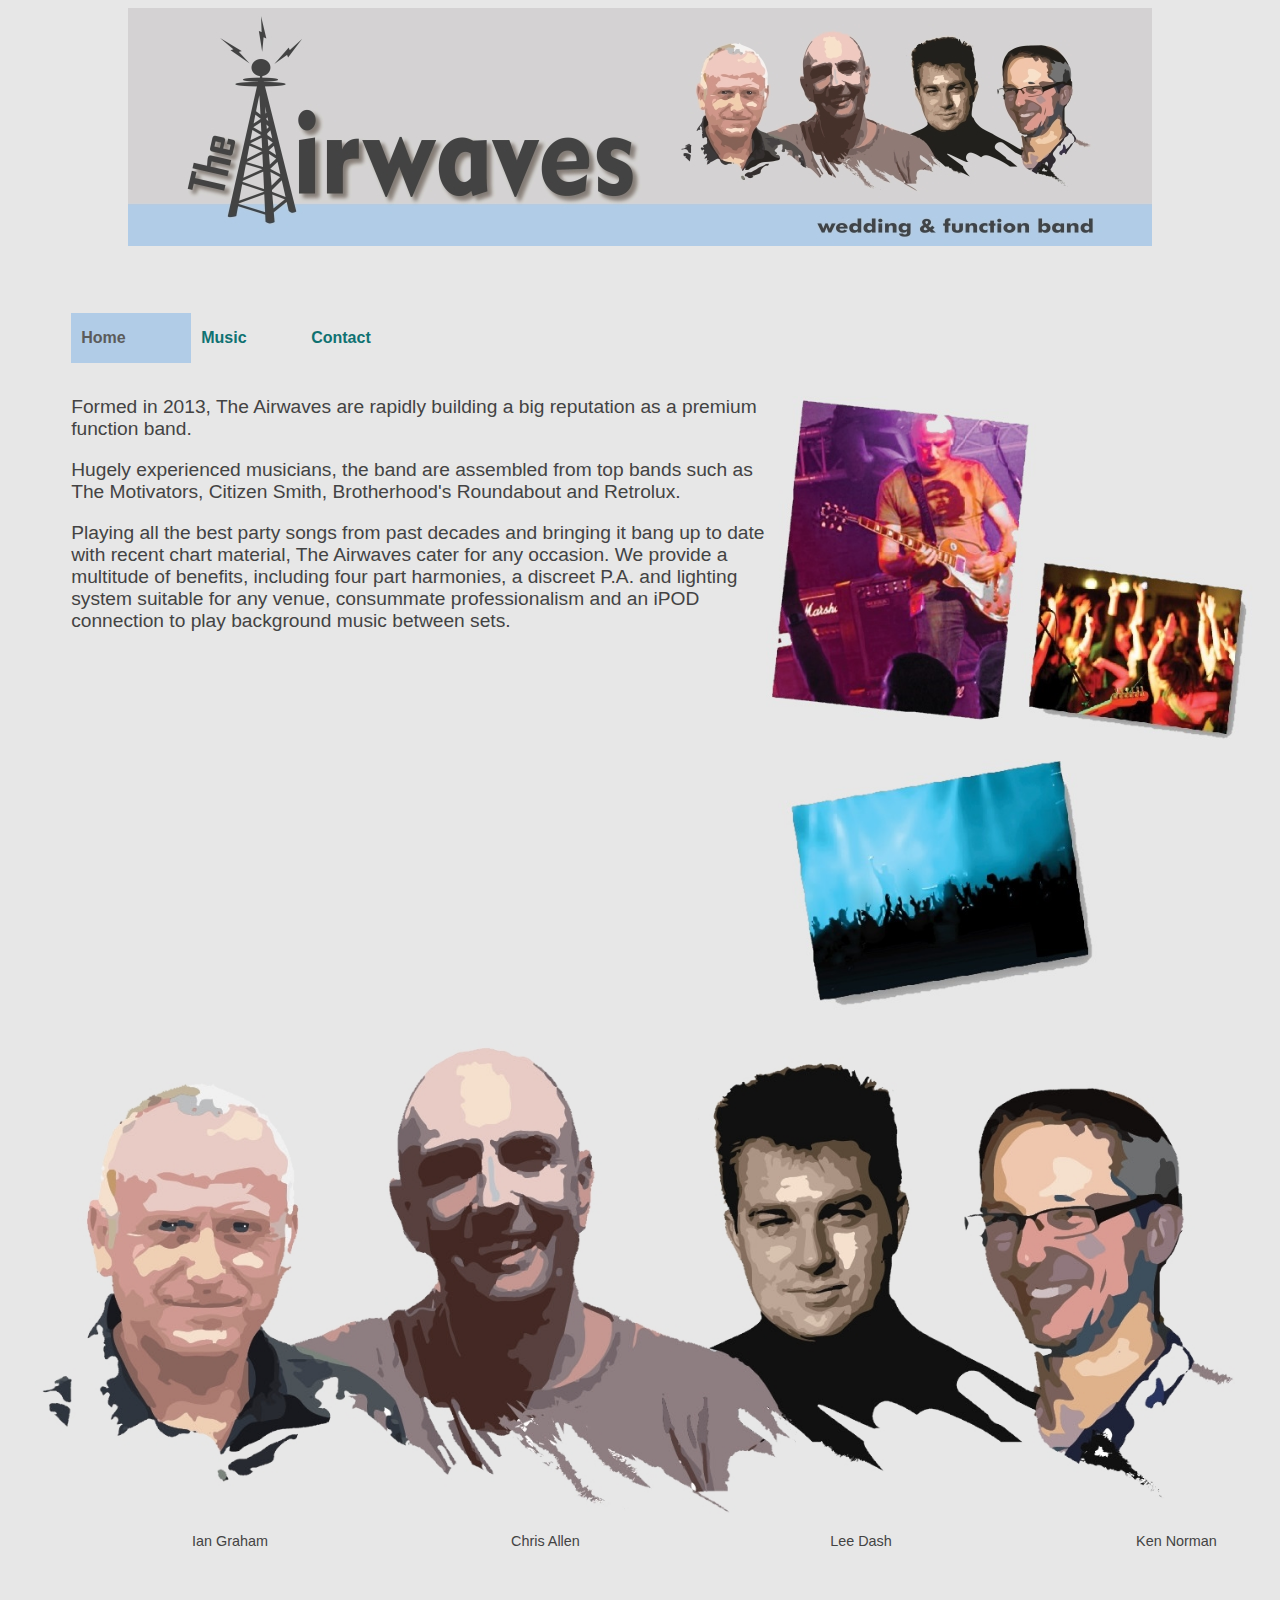
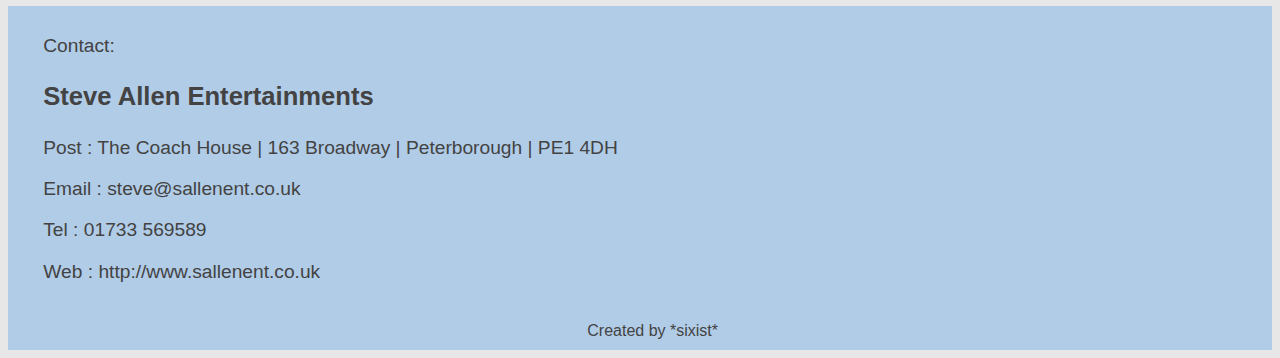
==== index.html @ feee022c "Update contacts" ====
<!DOCTYPE html>
<html lang="en">
<head>
	<meta charset="utf-8">
	<title>The Airwaves: quality covers band</title>

	<link rel="stylesheet" media="screen" href="index.css">
	<!-- link rel="alternate" type="application/rss+xml" title="RSS" href="http://www.sixist.co.uk/theairwaves/theairwaves.xml" -->

	<meta name="viewport" content="width=device-width, initial-scale=1.0">
	<meta name="author" content="Ken Norman">
	<meta name="description" content="The Airwaves, quality function band covering Peterborough, Cambridgeshire, East Anglia, Midlands and beyond. Available for Weddings, Parties, Events, Private Functions, Corporate Functions.">
	<meta name="keywords" content="The Airwaves, covers band, Peterborough, Cambridgeshire, East Anglia, Midlands, Weddings, Wedding Band, Parties, Party Band, Functions, Function Band, Corporate, Events, Musicians, Covers">
	<meta name="robots" content="all">
	<meta name="google-site-verification" content="VpuwX9I2Y4WGInNwHnpfDBQYo2YMrxMNmH8uTpbC2WM" />
</head>


<body class="tc-index" id="css-tc-body">

	<div class="intrologo" id="tc-intrologo">
	<center>
		<img src="TheAirwavesTopBanner.jpg" alt="The Airwaves">
	</center>
	</div>

	<div class="navheader" id="tc-navheader">
		<ul class="navmenu" id="tc-navmenu">
			<li id="home"><a href="index.html"><b>Home</b></a></li>
			<!--li id="diary"><a href="diary.html"><b>Diary</b></a></li-->
			<li id="tracklist"><a href="tracklist.html"><b>Music</b></a></li>
			<li id="contact"><a href="contact.html"><b>Contact</b></a></li>
		</ul>
	</div>
	
	<section class="intro" id="tc-intro" role="banner">
		<header>
			<p>&nbsp;</p>
			<p>&nbsp;</p>
			<div class="introsidebar" id="tc-introsidebar">
				<img src="TheAirwavesLogoSideFill.jpg" alt="The Airwaves">
			</div>
			<div class="introtext" id="tc-introtext">
				<p>
				Formed in 2013, The Airwaves are rapidly building a big 
				reputation as a premium function band. 
				</p>
				<p>
				Hugely experienced musicians, the band are assembled from top bands 
				such as The Motivators, Citizen Smith, 
				<a href="http://www.brotherhoodsroundabout.co.uk/" class="links-name">Brotherhood's Roundabout</a> and 
				<a href="http://www.retrolux.co.uk/" class="links-name">Retrolux</a>. 
				</p>
				<p>
				Playing all the best party songs from past decades and bringing it 
				bang up to date with recent chart material, The Airwaves cater
				for any occasion. We provide a multitude of benefits, including four part harmonies, 
				a discreet P.A. and lighting system suitable for any venue, consummate 
				professionalism and an iPOD connection to play background music between sets.
				</p>
			</div>
		</header>
	</section>
 

	<div class="introlower" id="tc-introlower">
		<img src="TheAirwavesLowerBanner.jpg" alt="The Airwaves">
	</div>

	<div role="article">
		<table id="tc-bandmembers">
			<tr>
				<td>Ian Graham</td>
				<td>Chris Allen</td>
				<td>Lee Dash</td>
				<td>Ken Norman</td>
			</tr>
		</table>
	</div>

   <br />

 	<div id="tc-footerblockbreak">
		<br />
		<br />
	</div>

	<div id="tc-footerblockouter">
		<div id="tc-footerblock" role="navigation">
			<p>Contact: </p>
			<a name="contact"></a>
			<h3>Steve Allen Entertainments</h3>
			<p>Post : The Coach House | 163 Broadway | Peterborough | PE1 4DH</p>
			<p>Email : <a href="mailto:steve@sallenent.co.uk">steve@sallenent.co.uk</a></p>
			<p>Tel : 01733 569589</p>
			<p>Web : <a href="http://www.sallenent.co.uk">http://www.sallenent.co.uk</a></p>
		</div>
		<div class="infofooter" id="tc-infofooter" role="complementary">
			<footer>
				<a href="http://sixist.co.uk" title="Copyright (C) *sixist*, 2014" class="tc-footer-html">Created by *sixist*</a>
			</footer>
		</div>
	</div>

<script type="text/javascript" src="jquery-2.1.0.js"></script>
<script type="text/javascript" src="sixistLibrary.js"></script>
<script type="text/javascript" src="theairwaves-diary.js"></script>
<script type="text/javascript" src="theairwaves-index.js"></script>

</body>
</html>
---- index.css ----
html {
	background: #E7E7E7; 
}

header {
    display: block;
}

#tc-introwrapper {
	float:left; 
	width 100%;
}

.intro, .introtext { 
    color: #434343;
}

.intro p, .introtext p  { 
	font-size: 1.2em;
	font-family:  Trebuchet, Verdana, Helvetica, Arial, sans-serif;
    color: #434343;
    padding-left: 5%; 
}

.intrologo { 
	background: #E7E7E7;
}

.intrologo img{ 
    max-width: 100%;
}

.introsidebar img { 
    width: 40%;
    height: 40%;
    float : right;
}

.links-name, .links-name:link, .links-name:visited { 
    text-decoration:none;
	color: #434343;
}
.links-name:hover, .links-name:focus{ 
	color: lightblue;
}

#tc-trackList2 { 
	font-size: 1.4em;
	font-family:  Trebuchet, Verdana, Helvetica, Arial, sans-serif;
    color: #434343;
    padding-left: 5%; 
	border: none;
}


.introlower img{ 
    width: 100%;
    max-width: 100%;
}

.navmenu {
	font-size: 1.0em;
	font-family:  Trebuchet, Verdana, Helvetica, Arial, sans-serif;
    padding: 0; 
    margin: 5%; 
    list-style: none;
}
.navmenu li {
    float:left; 
}
.navmenu li a b {
    display:block; 
    width:90px; 
    line-height:40px; 
    padding:5px 10px 5px 10px; 
    color: #107272;
    cursor:pointer;
    text-decoration:none;
}


.navmenu a:hover b:hover {
    color: #5B5B5B;
}

.tc-index #tc-navmenu #home a b, 
.tc-diary #tc-navmenu #diary a b, 
.tc-tracklist #tc-navmenu #tracklist a b, 
.tc-contact #tc-navmenu #contact a b{
    background: #B1CCE7;
    color: #5B5B5B;
    width:100px;
}


#tc-bandmembers {
    margin-left: 5%;
	font-size: 0.9em;
	font-family:  Trebuchet, Verdana, Helvetica, Arial, sans-serif;
    color: #434343;
    width: 100%;
    max-width: 100%;
}
#tc-bandmembers  td {
	text-align: center; 
    width:25%;
}

#tc-infoaudio  {
    margin-left: 5%;
	font-size: 1.2em;
	font-family:  Trebuchet, Verdana, Helvetica, Arial, sans-serif;
}
#tc-infoaudio a, a:link { 
    text-decoration:none;
	color: #434343;
}
#tc-infoaudio a:hover, a:focus { 
	color: #5B5B5B;
}
#player {
	width:40%;
	height:50px;
}
#videoplayer {
	width:40%;
}

.infofooter { 
	text-align: center; 
}


#tc-footerblockouter { 
    background: #B1CCE7; 
}

#tc-footerblock, #tc-infofooter { 
	font-size: 1.0em;
	font-family: Impact, Helvetica, Arial, sans-serif;
    background: #B1CCE7; 
    margin-left: 2%;
    padding:10px 10px 10px 10px; 
}
#tc-footerblock h3 { 
	font-size: 1.6em;
	font-family: Impact, Helvetica, Arial, sans-serif;
	color: #434343;
}
#tc-footerblock  p { 
	font-size: 1.2em;
	font-family: Impact, Helvetica, Arial, sans-serif;
	color: #434343;
}
#tc-footerblock a, a:link { 
    text-decoration:none;
	color: #434343;
}
#tc-footerblock a:hover, a:focus{ 
	color: #5B5B5B;
}

#tc-infofooter a, a:link { 
    text-decoration:none;
	color: #434343;
}
#tc-infofooter a:hover, a:focus { 
	color: #5B5B5B;
}
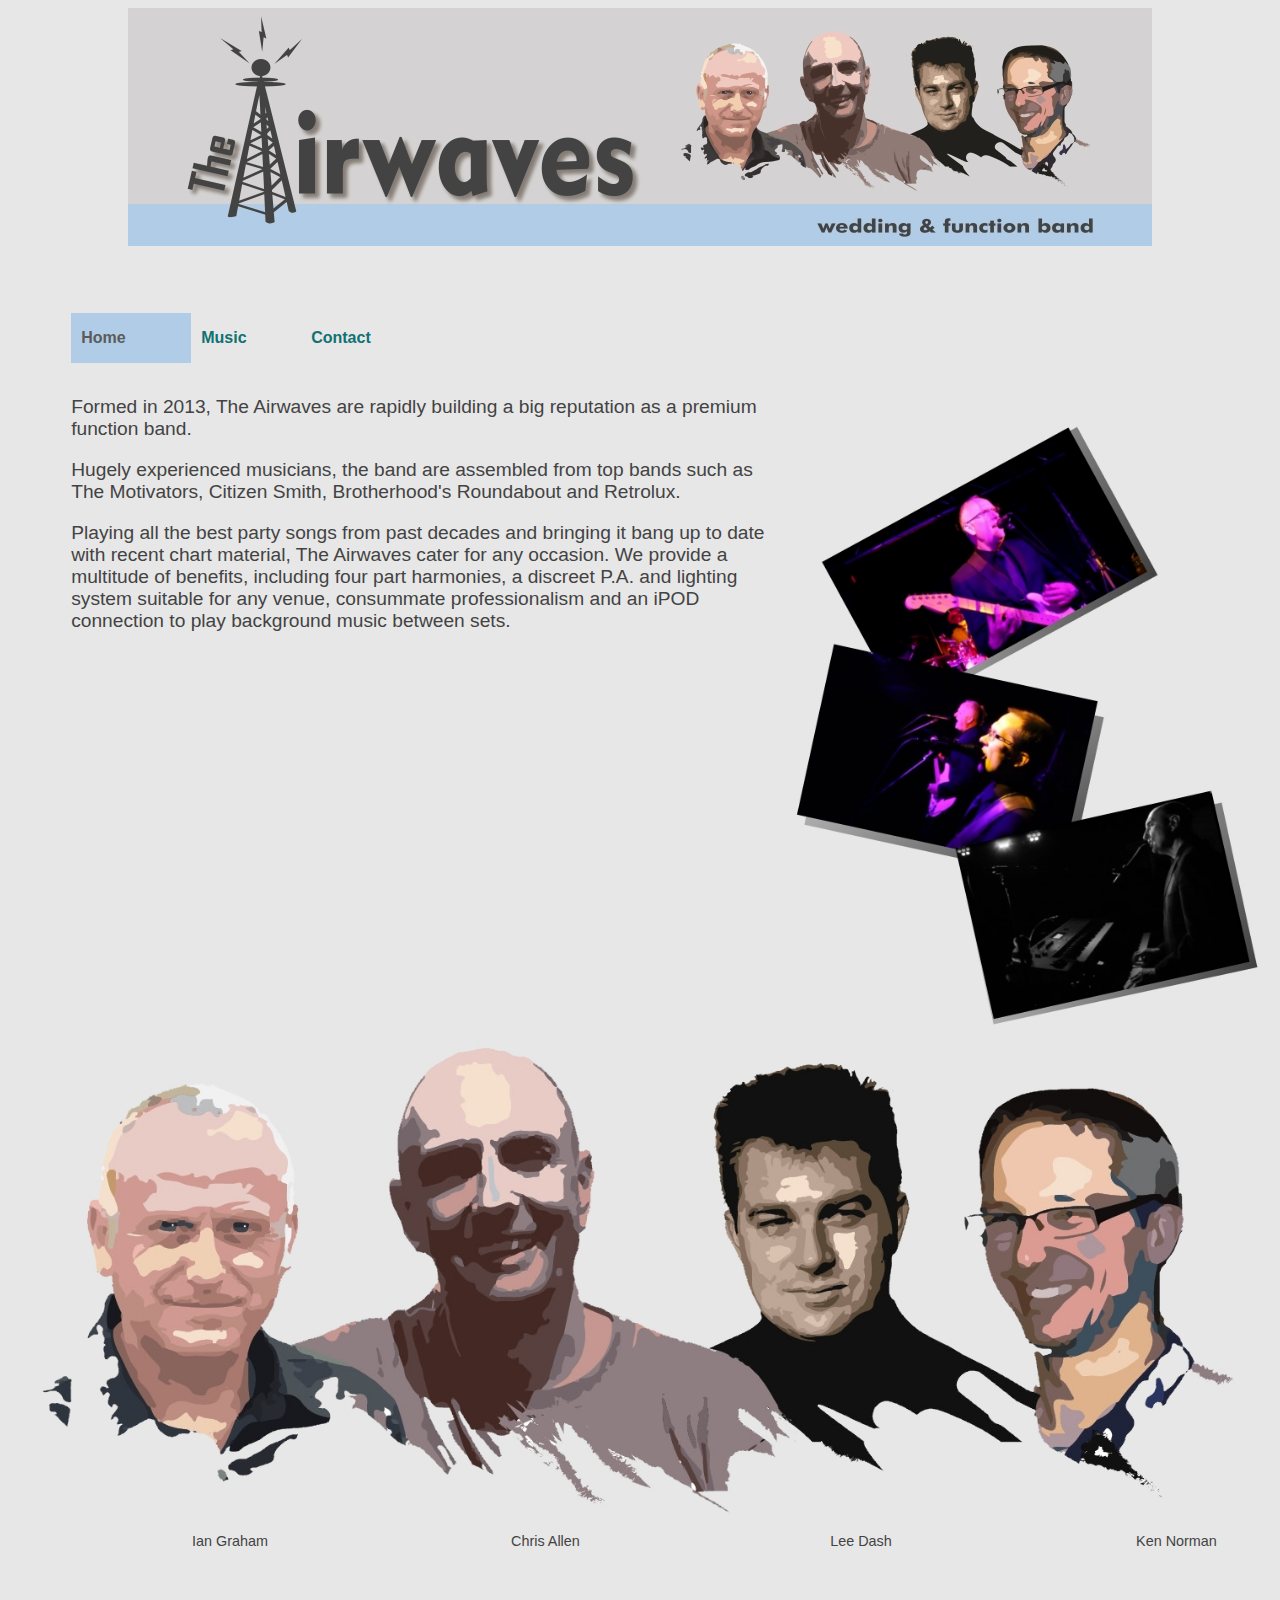
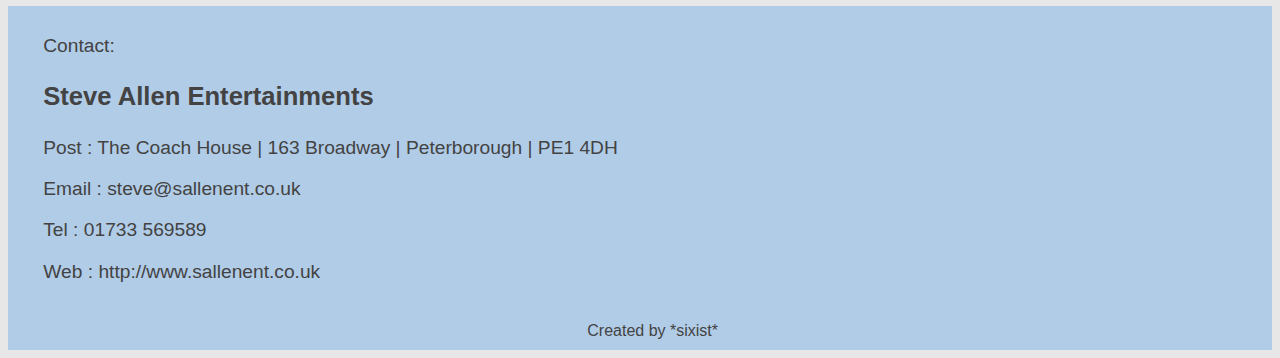
==== commit 1de9b99f: "New pics" ====
--- a/index.html
+++ b/index.html
@@ -38,7 +38,7 @@
 			<p>&nbsp;</p>
 			<p>&nbsp;</p>
 			<div class="introsidebar" id="tc-introsidebar">
-				<img src="TheAirwavesLogoSideFill.jpg" alt="The Airwaves">
+				<img src="SideFill1.jpg" alt="The Airwaves">
 			</div>
 			<div class="introtext" id="tc-introtext">
 				<p>
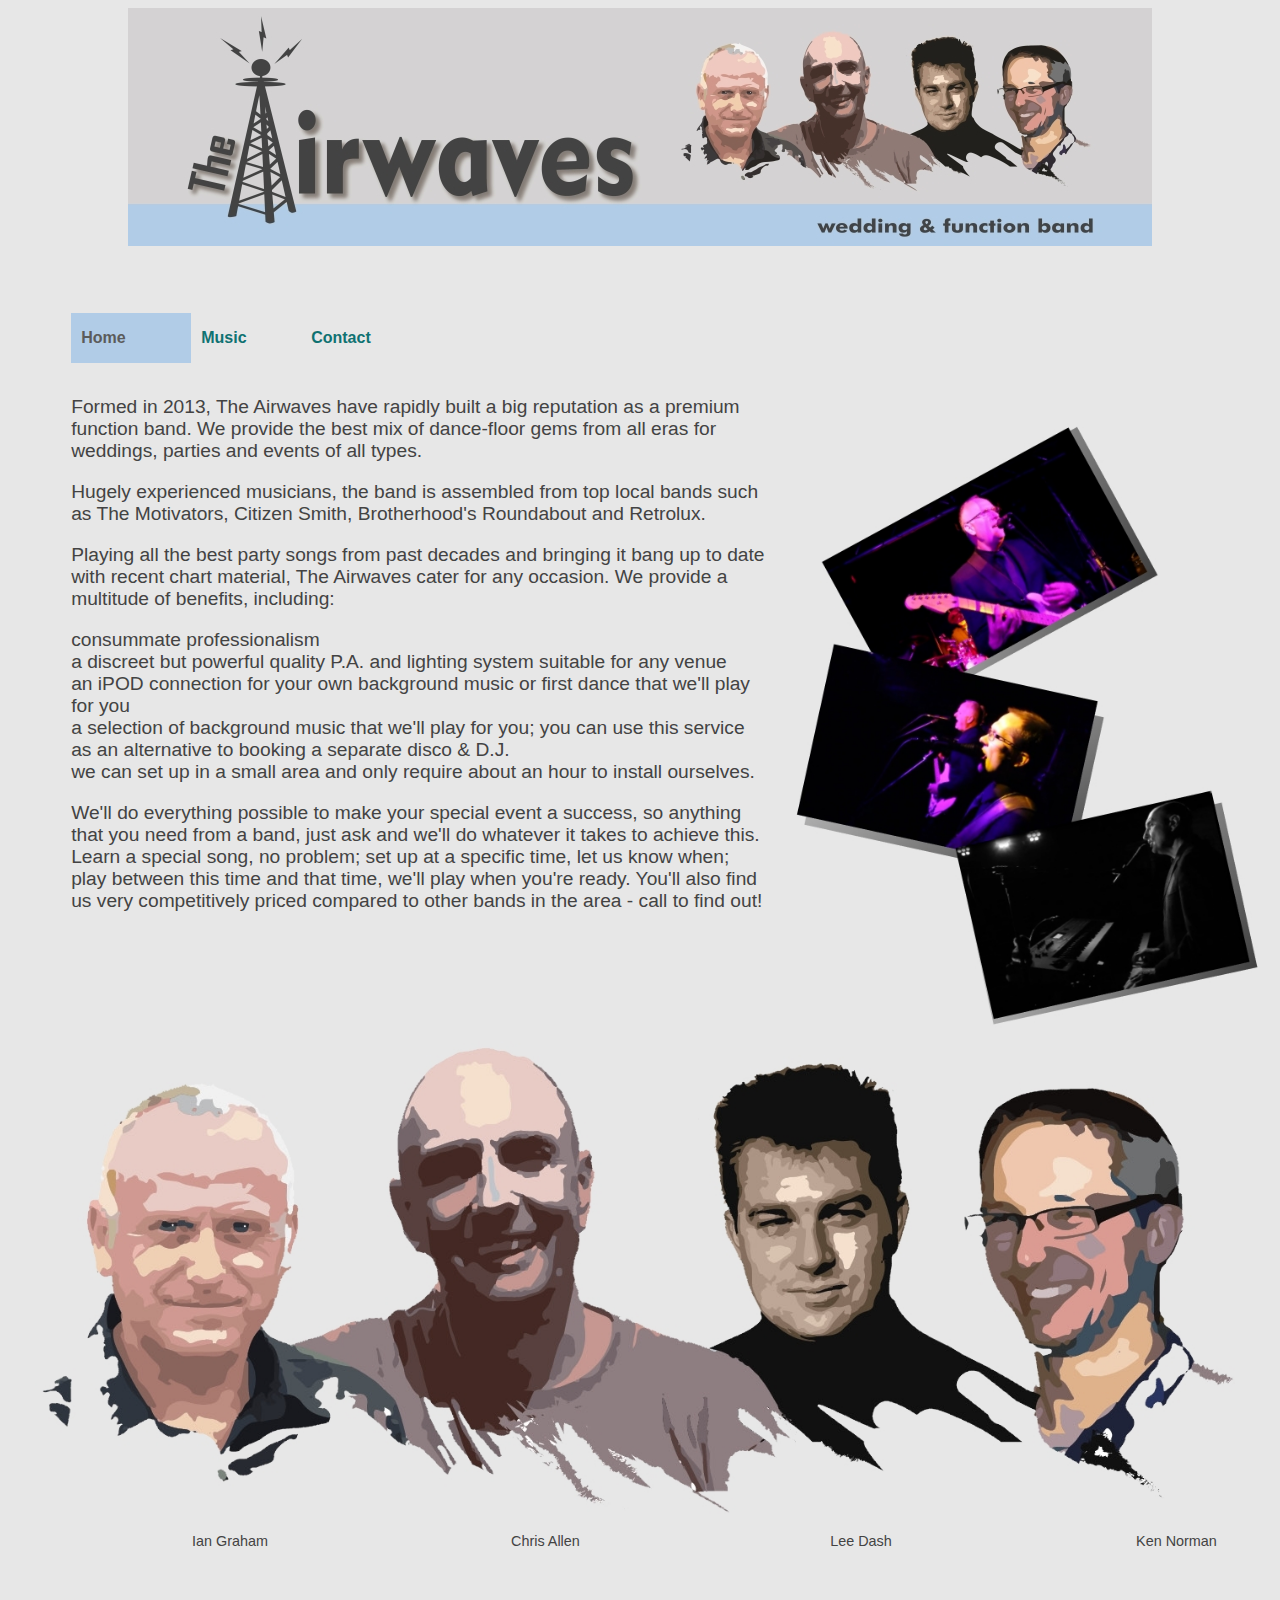
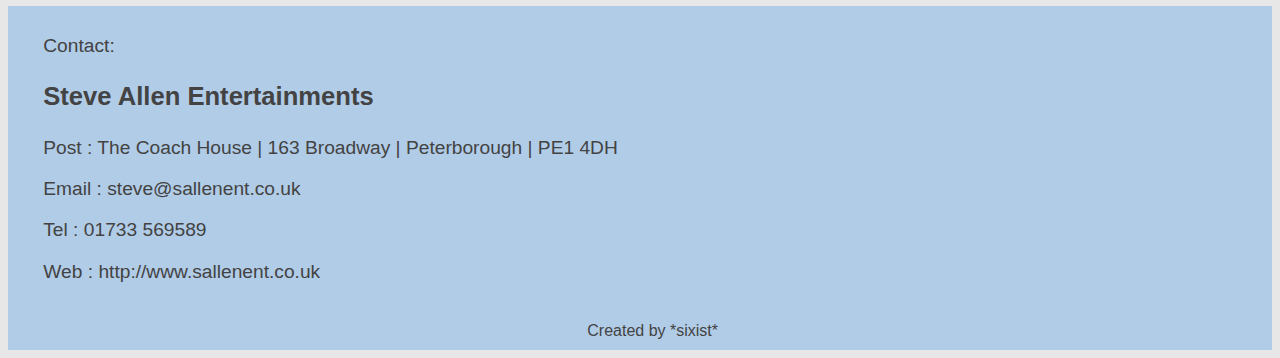
==== commit 18435fe1: "more info" ====
--- a/index.html
+++ b/index.html
@@ -42,11 +42,11 @@
 			</div>
 			<div class="introtext" id="tc-introtext">
 				<p>
-				Formed in 2013, The Airwaves are rapidly building a big 
-				reputation as a premium function band. 
+				Formed in 2013, The Airwaves have rapidly built a big reputation as a premium function band. 
+				We provide the best mix of dance-floor gems from all eras for weddings, parties and events of all types.
 				</p>
 				<p>
-				Hugely experienced musicians, the band are assembled from top bands 
+				Hugely experienced musicians, the band is assembled from top local bands 
 				such as The Motivators, Citizen Smith, 
 				<a href="http://www.brotherhoodsroundabout.co.uk/" class="links-name">Brotherhood's Roundabout</a> and 
 				<a href="http://www.retrolux.co.uk/" class="links-name">Retrolux</a>. 
@@ -54,9 +54,19 @@
 				<p>
 				Playing all the best party songs from past decades and bringing it 
 				bang up to date with recent chart material, The Airwaves cater
-				for any occasion. We provide a multitude of benefits, including four part harmonies, 
-				a discreet P.A. and lighting system suitable for any venue, consummate 
-				professionalism and an iPOD connection to play background music between sets.
+				for any occasion. 
+				We provide a multitude of benefits, including:
+				<li>consummate professionalism</li>
+				<li>a discreet but powerful quality P.A. and lighting system suitable for any venue</li>
+				<li>an iPOD connection for your own background music or first dance that we'll play for you</li>
+				<li>a selection of background music that we'll play for you; you can use this service as an alternative to booking a separate disco & D.J.</li>
+				<li>we can set up in a small area and only require about an hour to install ourselves. </li>
+				</p>
+				<p>
+				We'll do everything possible to make your special event a success, so anything that you need from a band, just ask
+				and we'll do whatever it takes to achieve this. Learn a special song, no problem; set up at a specific time, let us know when; 
+				play between this time and that time, we'll play when you're ready. 
+				You'll also find us very competitively priced compared to other bands in the area - call to find out!
 				</p>
 			</div>
 		</header>
--- a/index.css
+++ b/index.css
@@ -16,7 +16,7 @@
     color: #434343;
 }
 
-.intro p, .introtext p  { 
+.intro p, .introtext p , .introtext li { 
 	font-size: 1.2em;
 	font-family:  Trebuchet, Verdana, Helvetica, Arial, sans-serif;
     color: #434343;
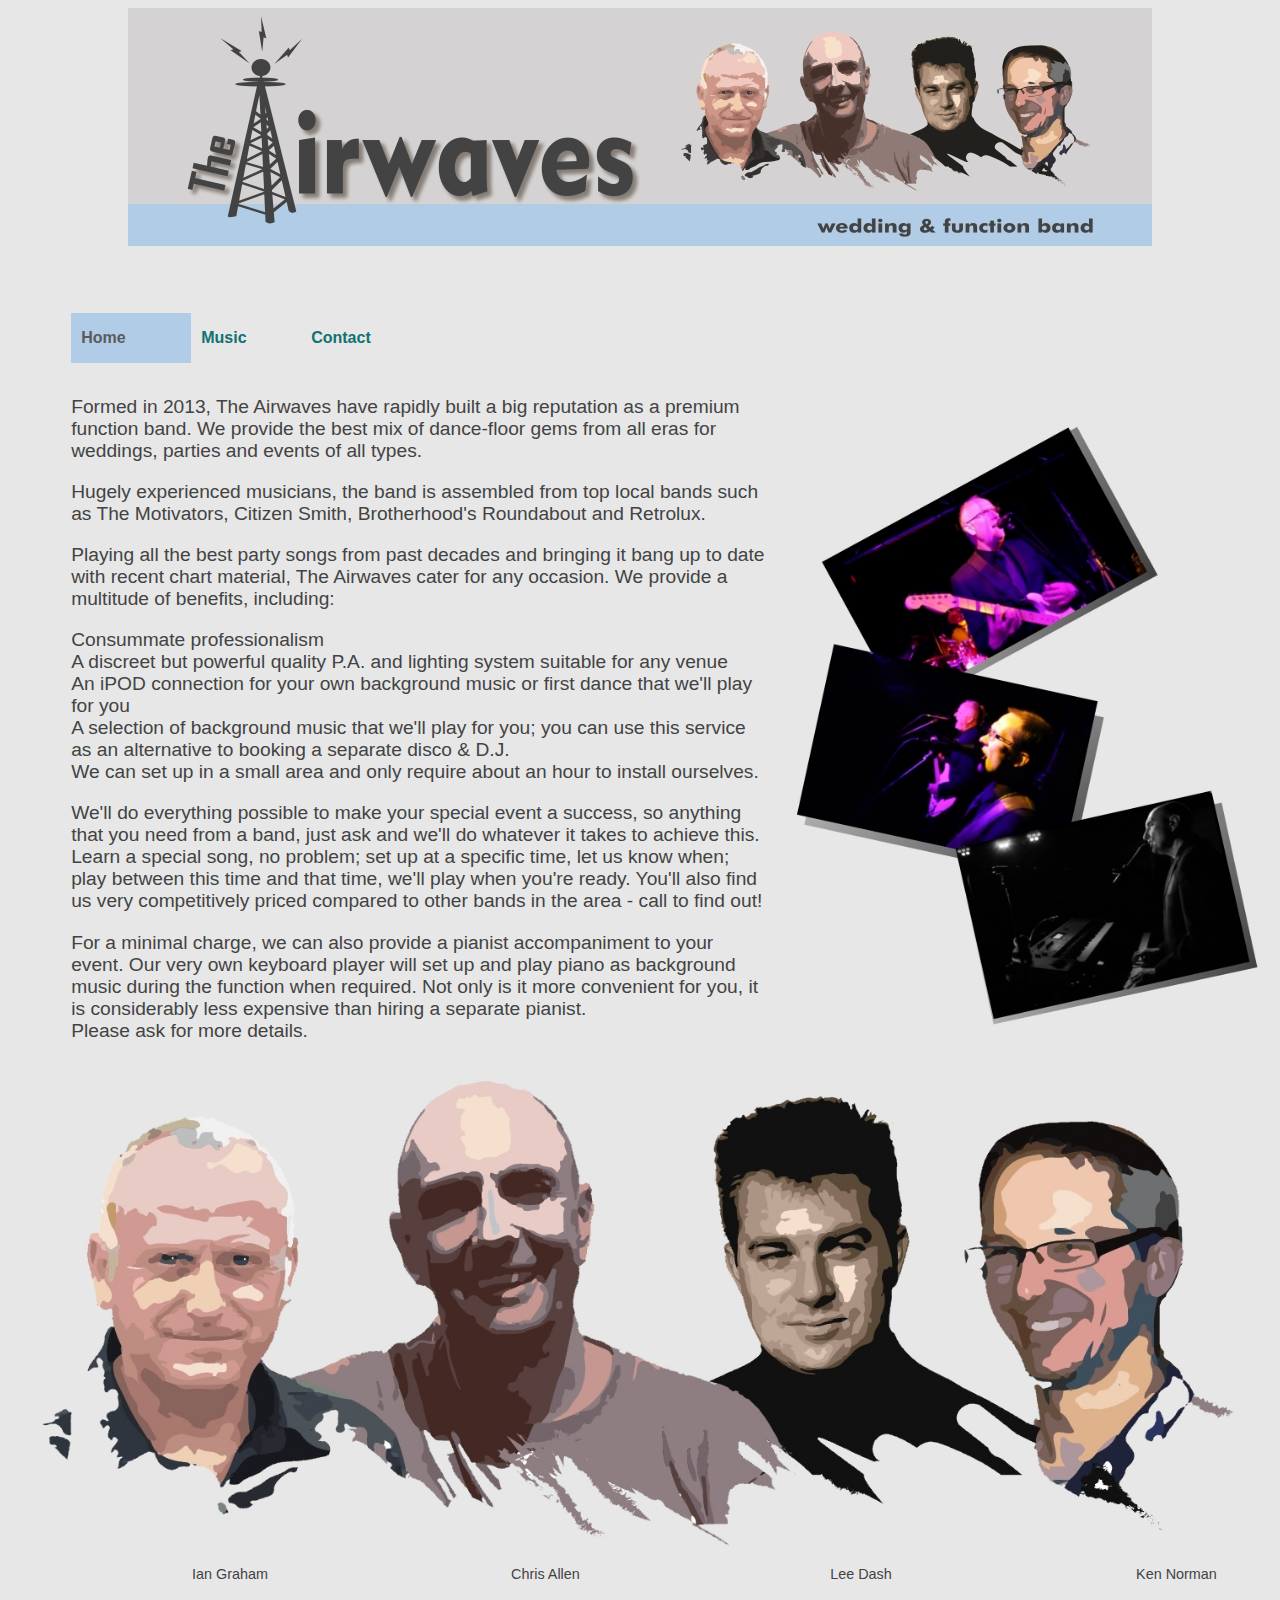
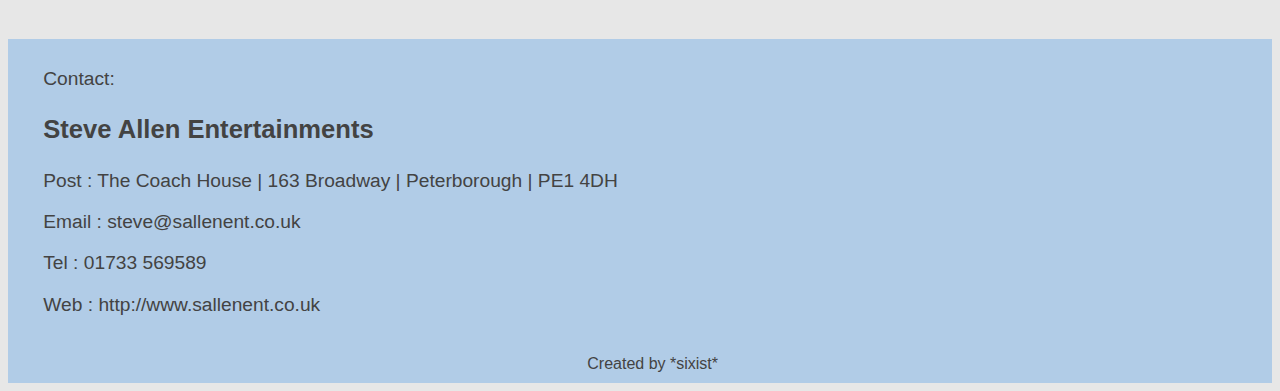
==== commit fc9d1fe1: "Pianner" ====
--- a/index.html
+++ b/index.html
@@ -56,17 +56,23 @@
 				bang up to date with recent chart material, The Airwaves cater
 				for any occasion. 
 				We provide a multitude of benefits, including:
-				<li>consummate professionalism</li>
-				<li>a discreet but powerful quality P.A. and lighting system suitable for any venue</li>
-				<li>an iPOD connection for your own background music or first dance that we'll play for you</li>
-				<li>a selection of background music that we'll play for you; you can use this service as an alternative to booking a separate disco & D.J.</li>
-				<li>we can set up in a small area and only require about an hour to install ourselves. </li>
+				<li>Consummate professionalism</li>
+				<li>A discreet but powerful quality P.A. and lighting system suitable for any venue</li>
+				<li>An iPOD connection for your own background music or first dance that we'll play for you</li>
+				<li>A selection of background music that we'll play for you; you can use this service as an alternative to booking a separate disco & D.J.</li>
+				<li>We can set up in a small area and only require about an hour to install ourselves.</li>
 				</p>
 				<p>
 				We'll do everything possible to make your special event a success, so anything that you need from a band, just ask
 				and we'll do whatever it takes to achieve this. Learn a special song, no problem; set up at a specific time, let us know when; 
 				play between this time and that time, we'll play when you're ready. 
 				You'll also find us very competitively priced compared to other bands in the area - call to find out!
+				</p>
+				<p>
+				For a minimal charge, we can also provide a pianist accompaniment to your event. Our very own keyboard player will 
+				set up and play piano as background music during the function when required. Not only is it more convenient for you, 
+				it is considerably less expensive than hiring a separate pianist.<br/>
+				Please ask for more details.				
 				</p>
 			</div>
 		</header>
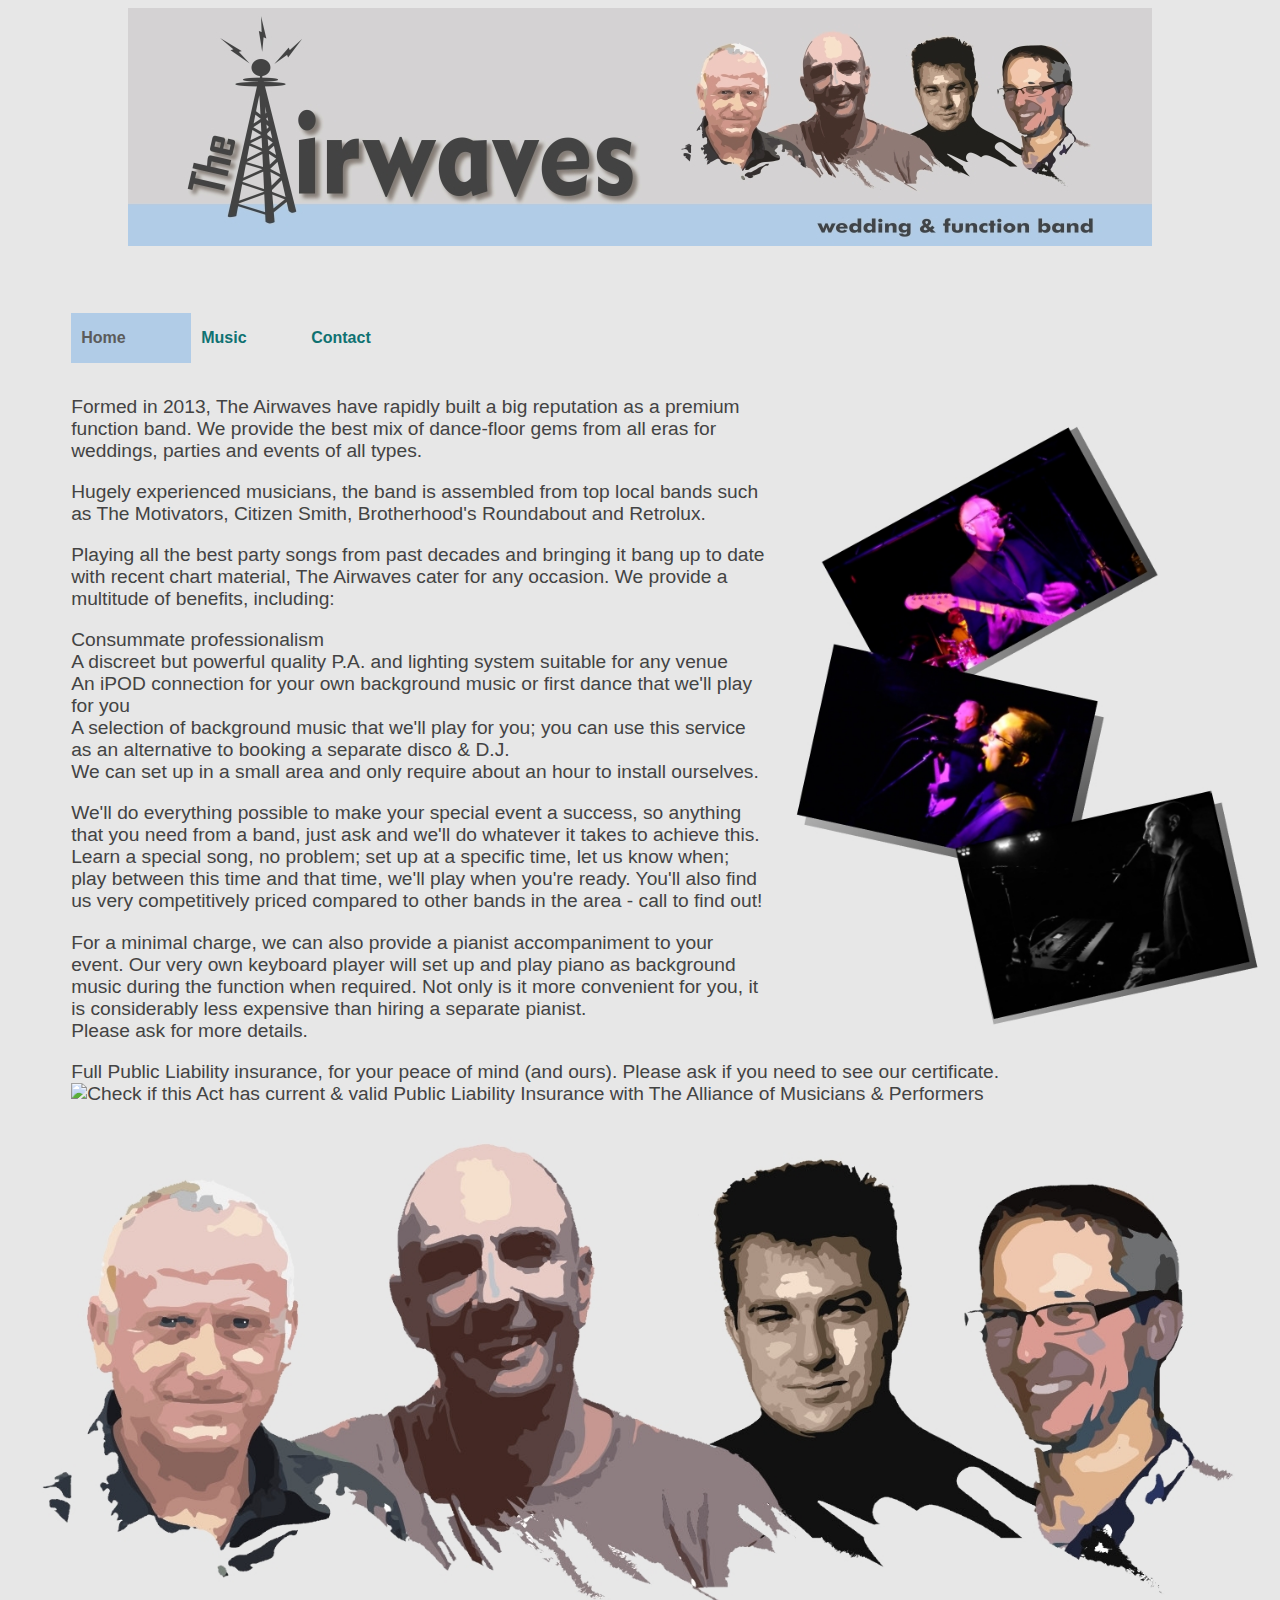
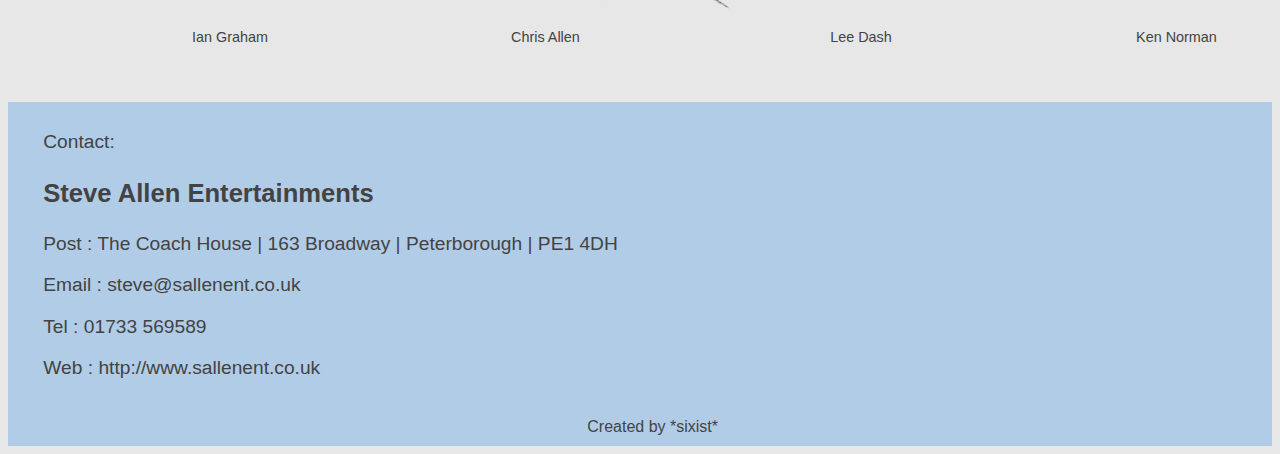
==== commit 11ffde87: "New vids, PLI Cert" ====
--- a/index.html
+++ b/index.html
@@ -74,6 +74,12 @@
 				it is considerably less expensive than hiring a separate pianist.<br/>
 				Please ask for more details.				
 				</p>
+				<p>
+				Full Public Liability insurance, for your peace of mind (and ours). Please ask if you need to see our certificate.
+<a href="http://www.ampband.co.uk/verify.php" target="_blank"><span style="text-decoration:none">
+<img style="border:0px" width="160" height="60" src="http://www.ampband.co.uk/secure/images/plivalidator_grey.gif"
+alt="Check if this Act has current & valid Public Liability Insurance with The Alliance of Musicians & Performers"></span></a>
+				</p>
 			</div>
 		</header>
 	</section>
--- a/index.css
+++ b/index.css
@@ -112,13 +112,16 @@
 	font-size: 1.2em;
 	font-family:  Trebuchet, Verdana, Helvetica, Arial, sans-serif;
 }
-#tc-infoaudio a, a:link { 
+#tc-infoaudio a { 
     text-decoration:none;
-	color: #434343;
+	color: #107272;
 }
-#tc-infoaudio a:hover, a:focus { 
-	color: #5B5B5B;
+
+#tc-infoaudio a:hover, a:link { 
+    text-decoration:none;
+	color: #308282;
 }
+
 #player {
 	width:40%;
 	height:50px;
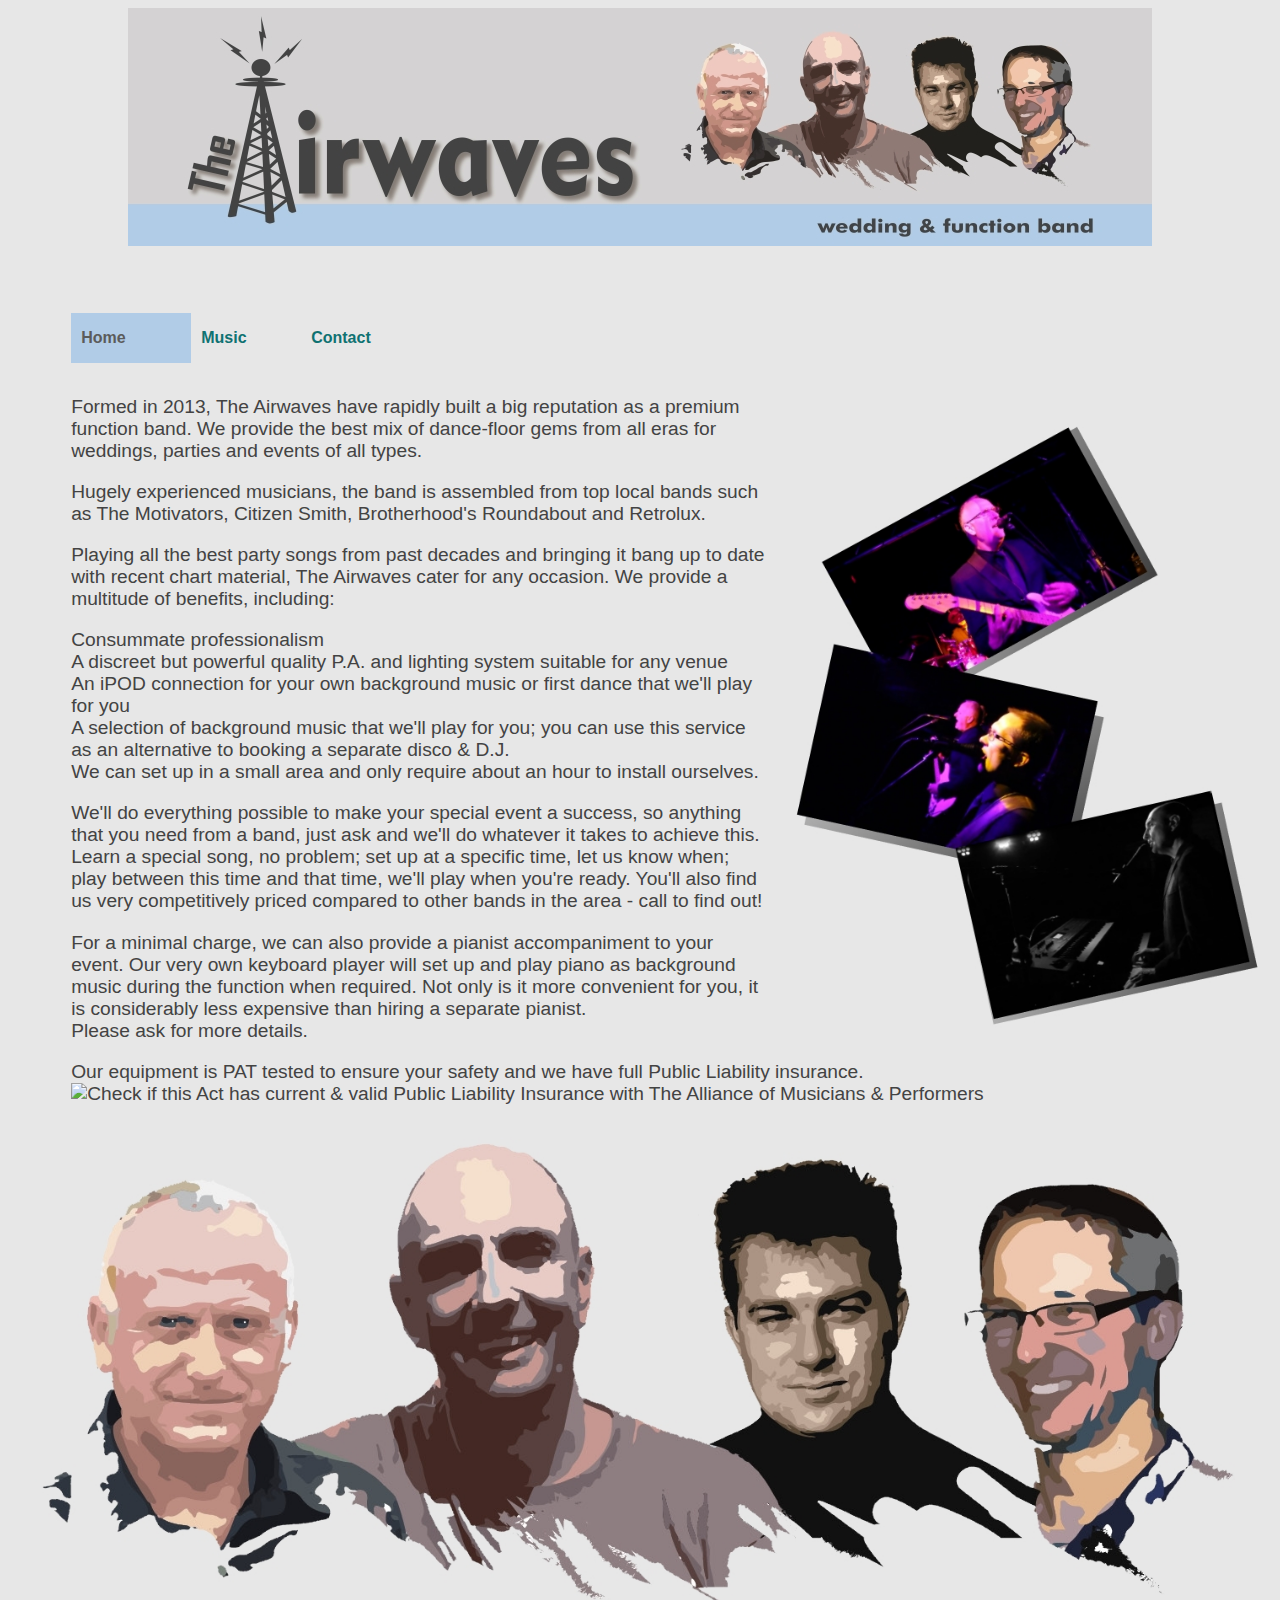
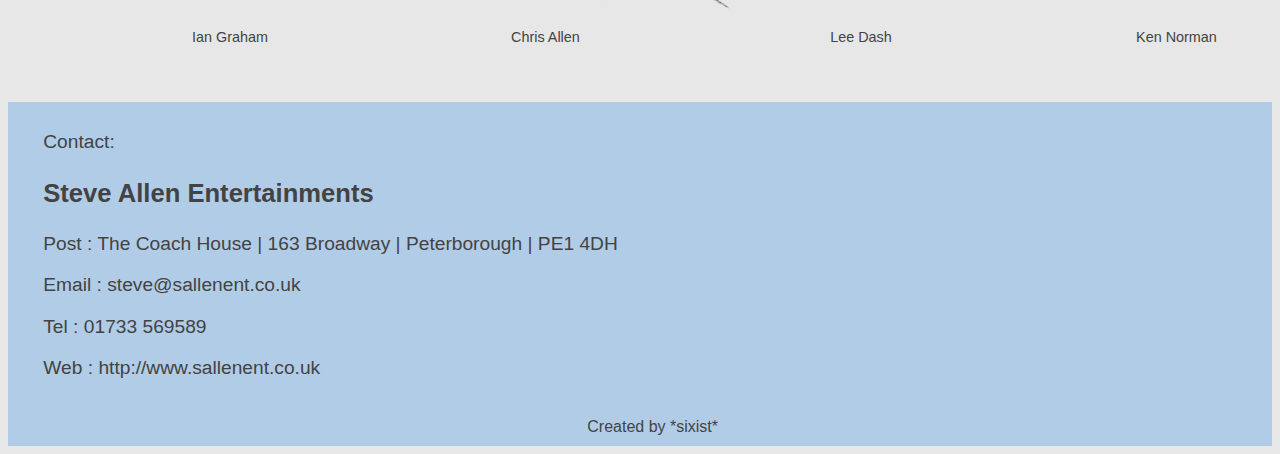
==== commit c4e73a62: "pat" ====
--- a/index.html
+++ b/index.html
@@ -75,7 +75,7 @@
 				Please ask for more details.				
 				</p>
 				<p>
-				Full Public Liability insurance, for your peace of mind (and ours). Please ask if you need to see our certificate.
+				Our equipment is PAT tested to ensure your safety and we have full Public Liability insurance.
 <a href="http://www.ampband.co.uk/verify.php" target="_blank"><span style="text-decoration:none">
 <img style="border:0px" width="160" height="60" src="http://www.ampband.co.uk/secure/images/plivalidator_grey.gif"
 alt="Check if this Act has current & valid Public Liability Insurance with The Alliance of Musicians & Performers"></span></a>
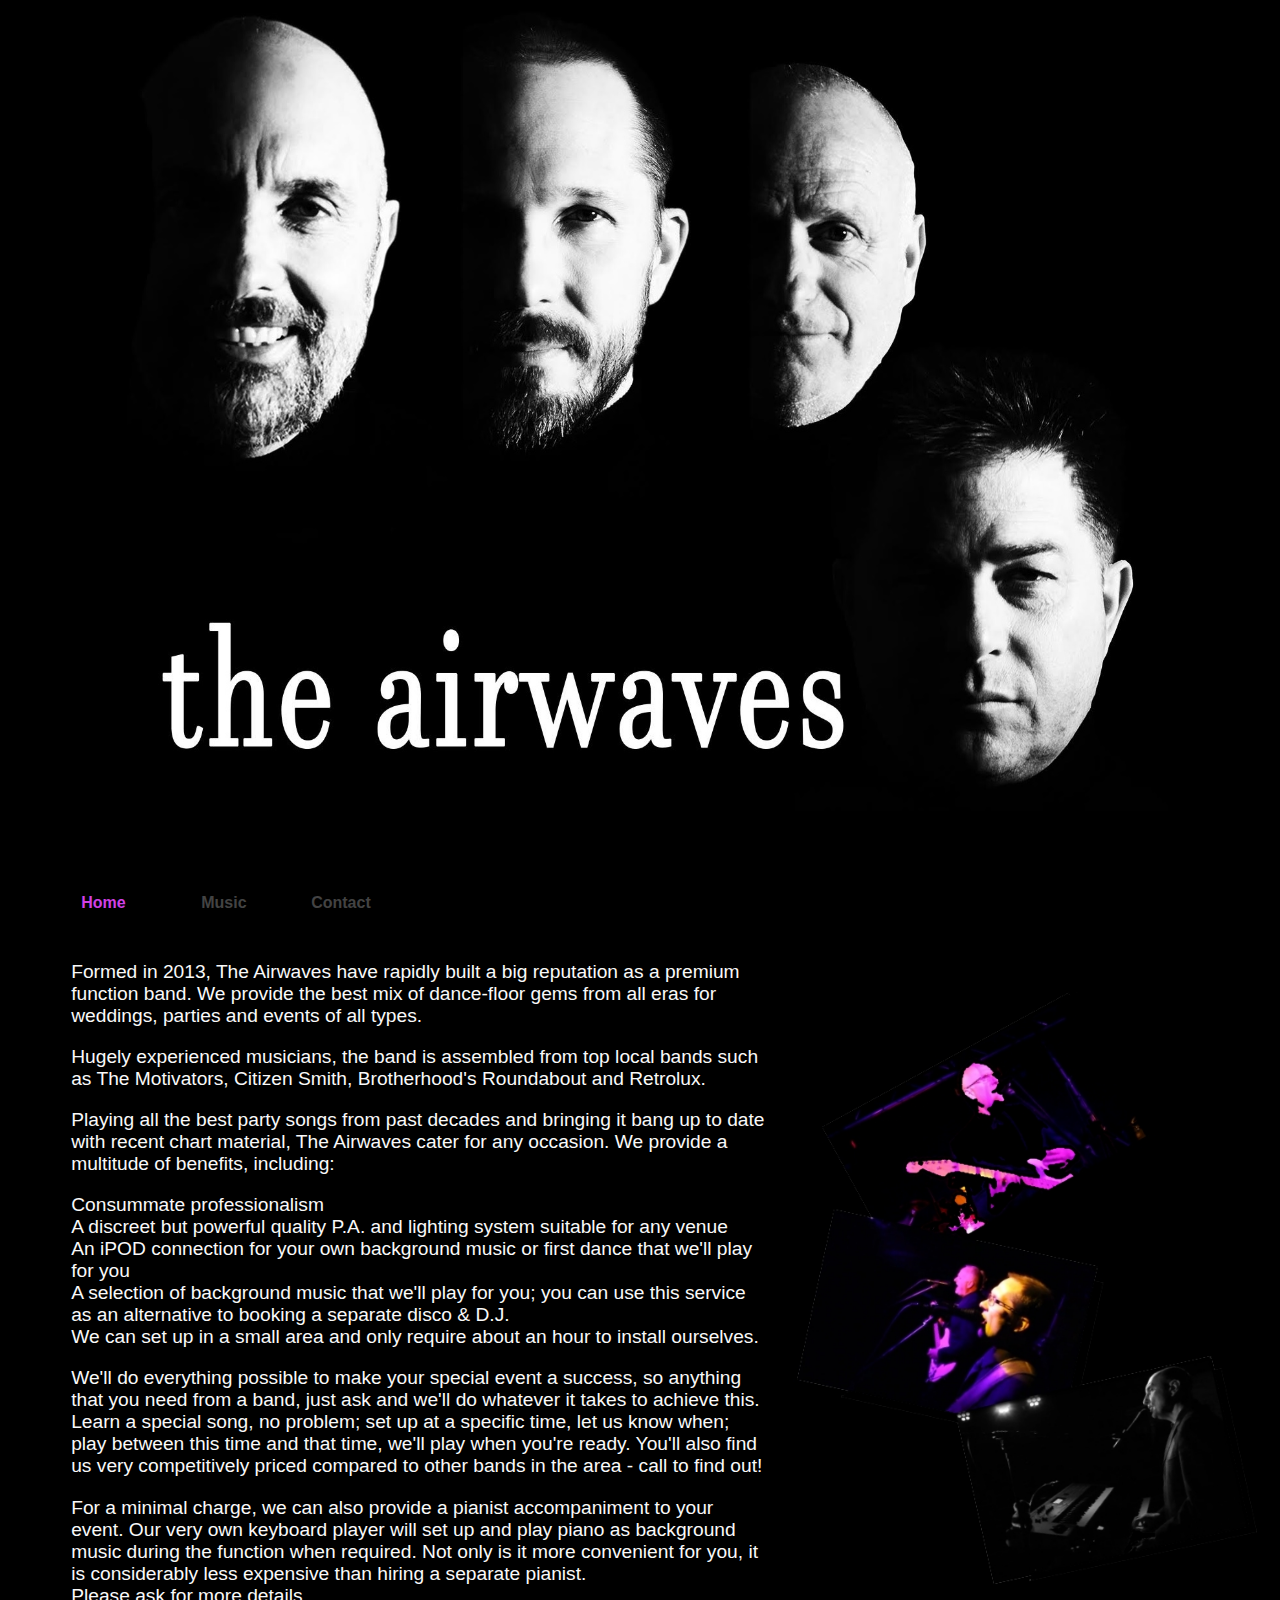
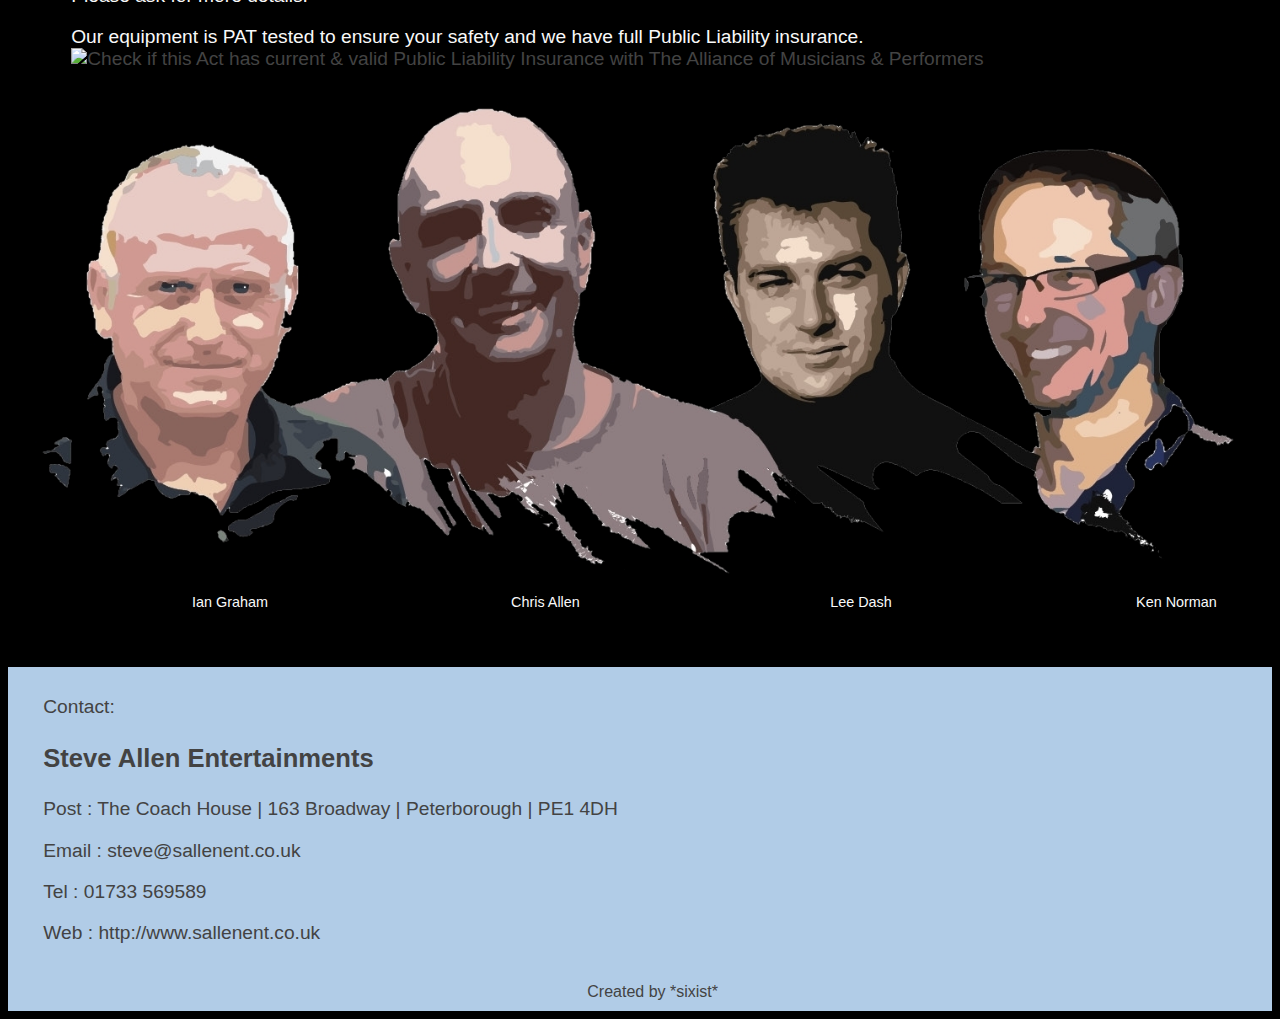
==== commit 01b1ac05: "New logo" ====
--- a/index.html
+++ b/index.html
@@ -20,7 +20,7 @@
 
 	<div class="intrologo" id="tc-intrologo">
 	<center>
-		<img src="TheAirwavesTopBanner.jpg" alt="The Airwaves">
+		<img src="TheAirwavesTopBanner2.jpg" alt="The Airwaves">
 	</center>
 	</div>
 
@@ -38,7 +38,7 @@
 			<p>&nbsp;</p>
 			<p>&nbsp;</p>
 			<div class="introsidebar" id="tc-introsidebar">
-				<img src="SideFill1.jpg" alt="The Airwaves">
+				<img src="SideFill2a.jpg" alt="The Airwaves">
 			</div>
 			<div class="introtext" id="tc-introtext">
 				<p>
@@ -86,7 +86,7 @@
  
 
 	<div class="introlower" id="tc-introlower">
-		<img src="TheAirwavesLowerBanner.jpg" alt="The Airwaves">
+		<img src="TheAirwavesLowerBanner2.jpg" alt="The Airwaves">
 	</div>
 
 	<div role="article">
--- a/index.css
+++ b/index.css
@@ -1,6 +1,6 @@
 
 html {
-	background: #E7E7E7; 
+	background: #000000; 
 }
 
 header {
@@ -13,18 +13,18 @@
 }
 
 .intro, .introtext { 
-    color: #434343;
+    color: #F9F9F9;
 }
 
 .intro p, .introtext p , .introtext li { 
 	font-size: 1.2em;
 	font-family:  Trebuchet, Verdana, Helvetica, Arial, sans-serif;
-    color: #434343;
+    color: #F9F9F9;
     padding-left: 5%; 
 }
 
 .intrologo { 
-	background: #E7E7E7;
+	background: #000000;
 }
 
 .intrologo img{ 
@@ -39,7 +39,7 @@
 
 .links-name, .links-name:link, .links-name:visited { 
     text-decoration:none;
-	color: #434343;
+	color: #F9F9F9;
 }
 .links-name:hover, .links-name:focus{ 
 	color: lightblue;
@@ -48,7 +48,8 @@
 #tc-trackList2 { 
 	font-size: 1.4em;
 	font-family:  Trebuchet, Verdana, Helvetica, Arial, sans-serif;
-    color: #434343;
+    color: #FFFFFF;
+    background: #111111;
     padding-left: 5%; 
 	border: none;
 }
@@ -74,22 +75,22 @@
     width:90px; 
     line-height:40px; 
     padding:5px 10px 5px 10px; 
-    color: #107272;
+    color: #B0110C5;
     cursor:pointer;
     text-decoration:none;
 }
 
 
 .navmenu a:hover b:hover {
-    color: #5B5B5B;
+    color: #ABBAAB;
 }
 
 .tc-index #tc-navmenu #home a b, 
 .tc-diary #tc-navmenu #diary a b, 
 .tc-tracklist #tc-navmenu #tracklist a b, 
 .tc-contact #tc-navmenu #contact a b{
-    background: #B1CCE7;
-    color: #5B5B5B;
+    background: #000000;
+    color: #D041E5;
     width:100px;
 }
 
@@ -98,7 +99,7 @@
     margin-left: 5%;
 	font-size: 0.9em;
 	font-family:  Trebuchet, Verdana, Helvetica, Arial, sans-serif;
-    color: #434343;
+    color: #F9F9F9;
     width: 100%;
     max-width: 100%;
 }
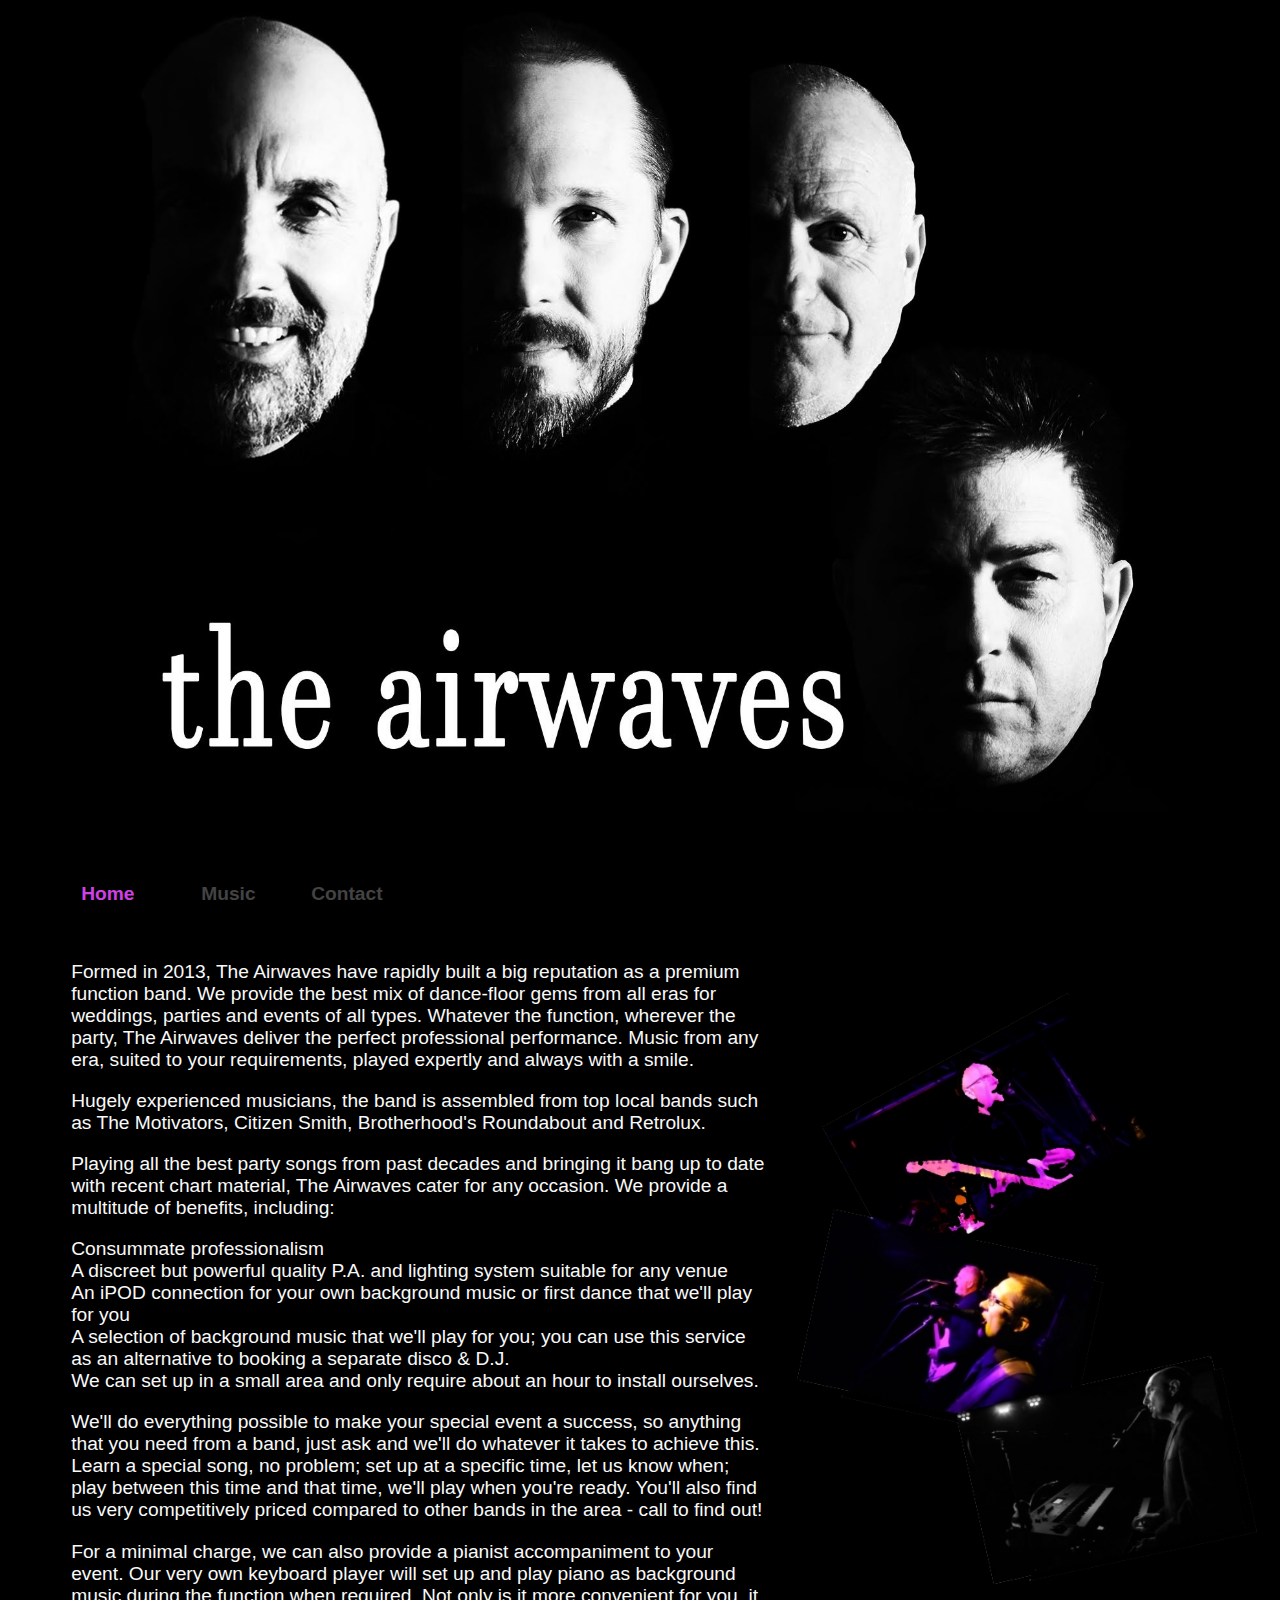
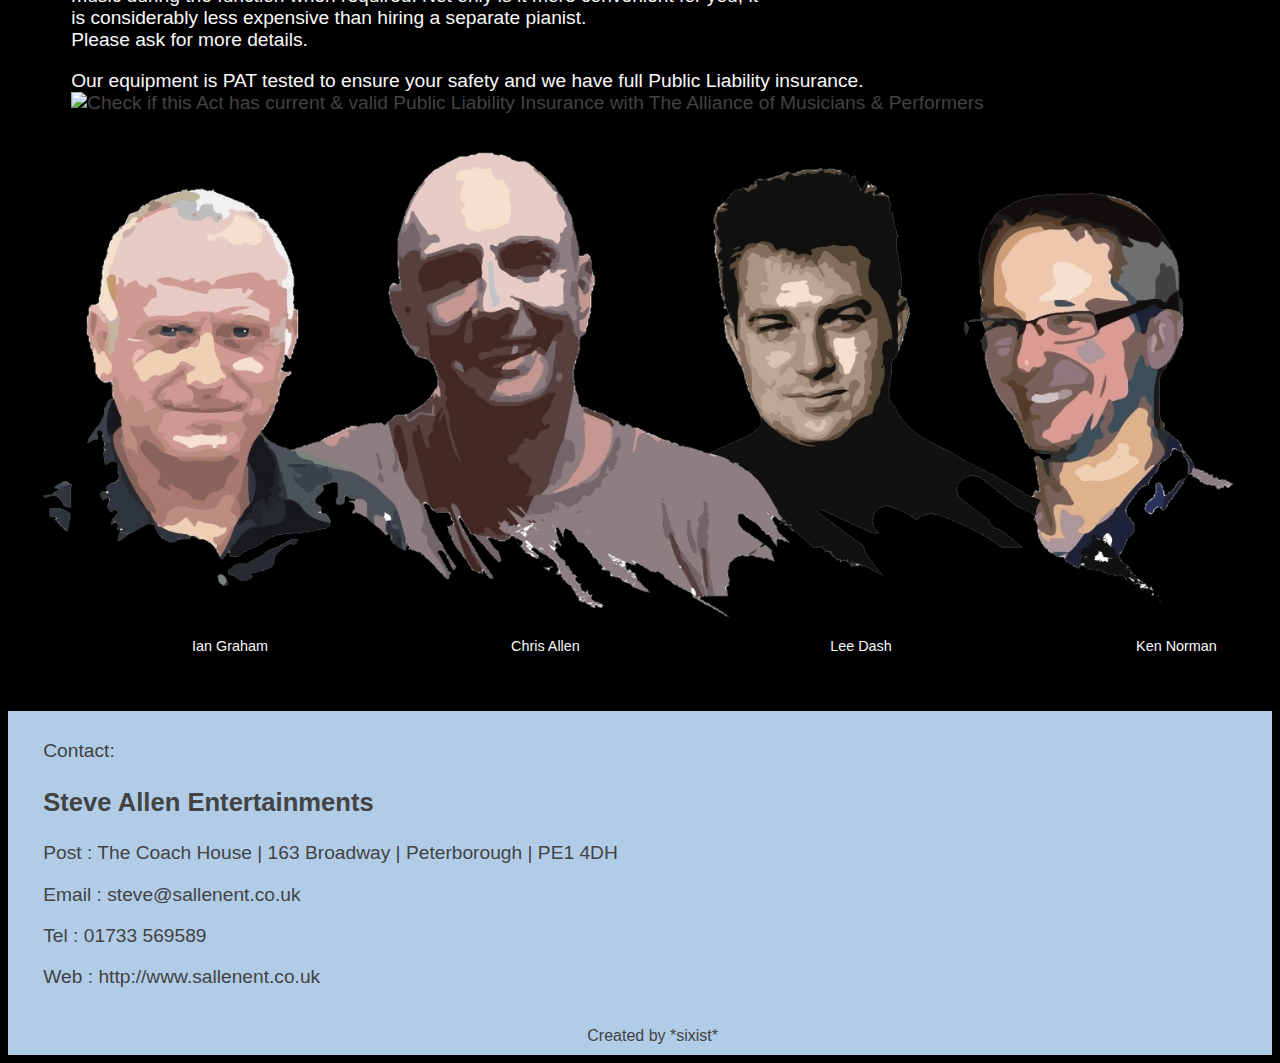
==== commit ef16700c: "text" ====
--- a/index.html
+++ b/index.html
@@ -43,7 +43,7 @@
 			<div class="introtext" id="tc-introtext">
 				<p>
 				Formed in 2013, The Airwaves have rapidly built a big reputation as a premium function band. 
-				We provide the best mix of dance-floor gems from all eras for weddings, parties and events of all types.
+				We provide the best mix of dance-floor gems from all eras for weddings, parties and events of all types. Whatever the function, wherever the party, The Airwaves deliver the perfect professional performance. Music from any era, suited to your requirements, played expertly and always with a smile.
 				</p>
 				<p>
 				Hugely experienced musicians, the band is assembled from top local bands 
--- a/index.css
+++ b/index.css
@@ -61,7 +61,7 @@
 }
 
 .navmenu {
-	font-size: 1.0em;
+	font-size: 1.2em;
 	font-family:  Trebuchet, Verdana, Helvetica, Arial, sans-serif;
     padding: 0; 
     margin: 5%; 
@@ -73,7 +73,6 @@
 .navmenu li a b {
     display:block; 
     width:90px; 
-    line-height:40px; 
     padding:5px 10px 5px 10px; 
     color: #B0110C5;
     cursor:pointer;
